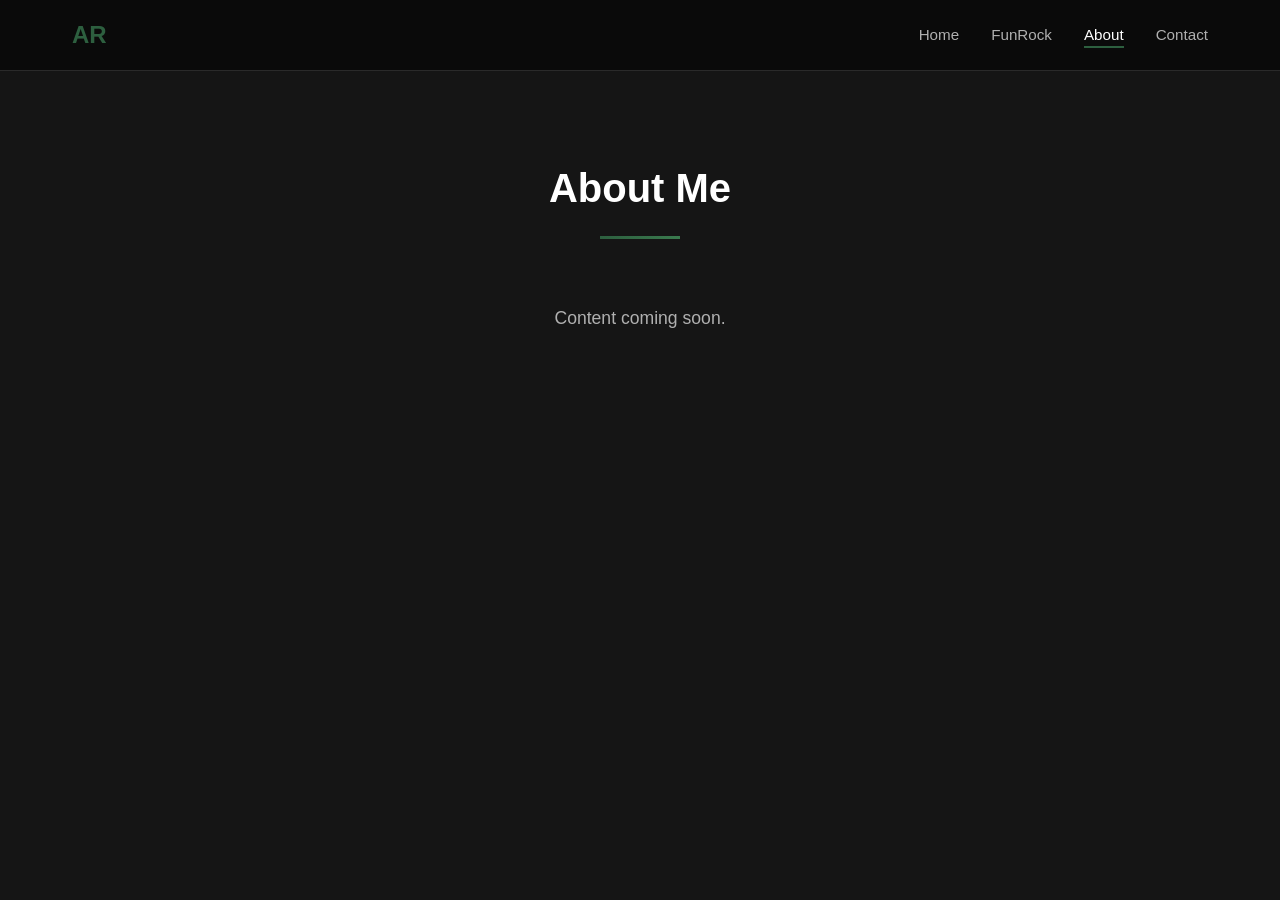
==== about.html @ 2950c159 "Init dev branch - Work on site structure" ====
<!DOCTYPE html>
<html lang="en">
<head>
    <meta charset="UTF-8">
    <meta name="viewport" content="width=device-width, initial-scale=1.0">
    <title>About Me - Alexander Reuter</title>
    <link rel="stylesheet" href="style.css">
</head>
<body>
    <nav class="navbar">
        <div class="nav-container">
            <a href="index.html" class="nav-logo">AR</a>
            <ul class="nav-menu" id="navMenu">
            </ul>
        </div>
    </nav>

    <section class="section-content">
        <div class="container">
            <h2 class="section-title">About Me</h2>
            <div class="section-intro-text">
                <p>Content coming soon.</p>
            </div>
        </div>
    </section>

    <script src="config.js"></script>
    <script src="script.js"></script>
</body>
</html>
---- style.css ----
* {
    margin: 0;
    padding: 0;
    box-sizing: border-box;
}

:root {
    --bg-primary: #0a0a0a;
    --bg-secondary: #151515;
    --bg-card: #1a1a1a;
    --text-primary: #ffffff;
    --text-secondary: #b0b0b0;
    --accent-primary: #2d5f3f;
    --accent-secondary: #3a7a4e;
    --accent-bright: #4a9960;
    --border-color: #2a2a2a;
    
    --spacing-xs: 0.5rem;
    --spacing-sm: 1rem;
    --spacing-md: 2rem;
    --spacing-lg: 4rem;
    --spacing-xl: 6rem;
    
    --transition-fast: 0.2s ease;
    --transition-normal: 0.3s ease;
    --transition-slow: 0.5s ease;
}

html {
    scroll-behavior: smooth;
}

body {
    font-family: 'Segoe UI', Tahoma, Geneva, Verdana, sans-serif;
    background-color: var(--bg-primary);
    color: var(--text-primary);
    line-height: 1.6;
    overflow-x: hidden;
}

.container {
    max-width: 1200px;
    margin: 0 auto;
    padding: 0 var(--spacing-md);
}


.navbar {
    position: fixed;
    top: 0;
    width: 100%;
    background-color: rgba(10, 10, 10, 0.95);
    backdrop-filter: blur(10px);
    z-index: 1000;
    border-bottom: 1px solid var(--border-color);
}

.nav-container {
    max-width: 1200px;
    margin: 0 auto;
    padding: var(--spacing-sm) var(--spacing-md);
    display: flex;
    justify-content: space-between;
    align-items: center;
}

.nav-logo {
    font-size: 1.5rem;
    font-weight: bold;
    color: var(--accent-primary);
    text-decoration: none;
    transition: transform var(--transition-fast);
}

.nav-logo:hover {
    transform: scale(1.1);
}

.nav-menu {
    display: flex;
    list-style: none;
    gap: var(--spacing-md);
}

.nav-link {
    color: var(--text-secondary);
    text-decoration: none;
    font-size: 0.95rem;
    transition: color var(--transition-fast);
    position: relative;
}

.nav-link::after {
    content: '';
    position: absolute;
    bottom: -5px;
    left: 0;
    width: 0;
    height: 2px;
    background-color: var(--accent-primary);
    transition: width var(--transition-normal);
}

.nav-link:hover {
    color: var(--text-primary);
}

.nav-link:hover::after {
    width: 100%;
}

.nav-link.active {
    color: var(--text-primary);
}

.nav-link.active::after {
    width: 100%;
}


.section-intro {
    min-height: 100vh;
    display: flex;
    align-items: center;
    justify-content: center;
    padding: var(--spacing-lg) var(--spacing-md);
    background: linear-gradient(135deg, var(--bg-primary) 0%, var(--bg-secondary) 100%);
    position: relative;
    overflow: hidden;
}

.hero-content {
    text-align: center;
    z-index: 1;
}

.hero-title {
    font-size: 4rem;
    font-weight: 700;
    margin-bottom: var(--spacing-sm);
    color: var(--text-primary);
    animation: fadeInUp 0.8s ease;
}

.hero-subtitle {
    font-size: 1.8rem;
    color: var(--text-secondary);
    margin-bottom: var(--spacing-sm);
    animation: fadeInUp 0.8s ease 0.2s backwards;
}

.hero-description {
    font-size: 1.2rem;
    color: var(--text-secondary);
    margin-bottom: var(--spacing-md);
    animation: fadeInUp 0.8s ease 0.4s backwards;
}

.hero-buttons {
    display: flex;
    gap: var(--spacing-sm);
    justify-content: center;
    animation: fadeInUp 0.8s ease 0.6s backwards;
}


.btn {
    padding: 0.8rem 2rem;
    font-size: 1rem;
    text-decoration: none;
    border-radius: 5px;
    transition: all var(--transition-normal);
    display: inline-block;
    font-weight: 500;
}

.btn-primary {
    background-color: var(--accent-primary);
    color: var(--bg-primary);
}

.btn-primary:hover {
    background-color: var(--accent-secondary);
    transform: translateY(-2px);
    box-shadow: 0 5px 20px rgba(45, 95, 63, 0.3);
}

.btn-secondary {
    background-color: transparent;
    color: var(--text-primary);
    border: 2px solid var(--accent-primary);
}

.btn-secondary:hover {
    background-color: var(--accent-primary);
    color: var(--bg-primary);
    transform: translateY(-2px);
}


section {
    padding: var(--spacing-xl) var(--spacing-md);
}

.section-content {
    min-height: 100vh;
    padding-top: calc(var(--spacing-xl) + 60px);
}

.section-content:nth-child(even) {
    background-color: var(--bg-secondary);
}

.section-content:nth-child(odd) {
    background-color: var(--bg-primary);
}

.section-title {
    font-size: 2.5rem;
    text-align: center;
    margin-bottom: var(--spacing-lg);
    color: var(--text-primary);
    position: relative;
}

.section-title::after {
    content: '';
    display: block;
    width: 80px;
    height: 3px;
    background: linear-gradient(90deg, var(--accent-primary), var(--accent-secondary));
    margin: var(--spacing-sm) auto 0;
}

.section-intro-text {
    max-width: 800px;
    margin: 0 auto var(--spacing-lg);
    text-align: center;
}

.section-intro-text p {
    font-size: 1.1rem;
    color: var(--text-secondary);
    line-height: 1.8;
}


.key-learnings {
    max-width: 800px;
    margin: var(--spacing-lg) auto 0;
    padding: var(--spacing-md);
    background-color: var(--bg-card);
    border-radius: 10px;
    border: 1px solid var(--border-color);
}

.key-learnings h3 {
    font-size: 1.5rem;
    margin-bottom: var(--spacing-sm);
    color: var(--accent-primary);
}

.key-learnings ul {
    list-style: none;
}

.key-learnings li {
    color: var(--text-secondary);
    padding: var(--spacing-xs) 0;
    position: relative;
    padding-left: 1.5rem;
}

.key-learnings li::before {
    content: '▹';
    position: absolute;
    left: 0;
    color: var(--accent-primary);
    font-size: 1.2rem;
}


.project-detail {
    max-width: 900px;
    margin: 0 auto;
}

.project-detail-content {
    background-color: var(--bg-card);
    padding: var(--spacing-lg);
    border-radius: 10px;
    border: 1px solid var(--border-color);
}

.project-detail-content h3 {
    font-size: 1.8rem;
    margin-bottom: var(--spacing-md);
    color: var(--text-primary);
}

.project-detail-content p {
    font-size: 1.1rem;
    color: var(--text-secondary);
    line-height: 1.8;
    margin-bottom: var(--spacing-md);
}


.about-grid {
    display: grid;
    gap: var(--spacing-lg);
    max-width: 1000px;
    margin: 0 auto;
}

.about-text h3,
.skills-section h3,
.cv-section h3 {
    font-size: 1.8rem;
    margin-bottom: var(--spacing-md);
    color: var(--accent-primary);
}

.about-text p {
    font-size: 1.1rem;
    color: var(--text-secondary);
    line-height: 1.8;
    margin-bottom: var(--spacing-sm);
}


.projects-grid {
    display: grid;
    grid-template-columns: repeat(auto-fit, minmax(320px, 1fr));
    gap: var(--spacing-md);
    margin-top: var(--spacing-md);
}

.project-card {
    background-color: var(--bg-card);
    border-radius: 10px;
    overflow: hidden;
    transition: transform var(--transition-normal), box-shadow var(--transition-normal);
    border: 1px solid var(--border-color);
}

.project-card:hover {
    transform: translateY(-5px);
    box-shadow: 0 10px 30px rgba(45, 95, 63, 0.1);
}

.project-image {
    width: 100%;
    height: 200px;
    background: linear-gradient(135deg, #1a1a1a, #2a2a2a);
    display: flex;
    align-items: center;
    justify-content: center;
    position: relative;
    overflow: hidden;
}

.project-placeholder {
    font-size: 1.5rem;
    color: var(--text-secondary);
    font-weight: 600;
}

.project-content {
    padding: var(--spacing-md);
}

.project-content h3 {
    font-size: 1.5rem;
    margin-bottom: var(--spacing-sm);
    color: var(--text-primary);
}

.project-content p {
    color: var(--text-secondary);
    margin-bottom: var(--spacing-sm);
    line-height: 1.6;
}

.project-tags {
    display: flex;
    gap: var(--spacing-xs);
    flex-wrap: wrap;
}

.tag {
    background-color: rgba(45, 95, 63, 0.1);
    color: var(--accent-primary);
    padding: 0.3rem 0.8rem;
    border-radius: 15px;
    font-size: 0.85rem;
    border: 1px solid rgba(45, 95, 63, 0.2);
}


.skills-grid {
    display: grid;
    grid-template-columns: repeat(auto-fit, minmax(280px, 1fr));
    gap: var(--spacing-md);
    margin-top: var(--spacing-md);
}

.skill-category {
    background-color: var(--bg-card);
    padding: var(--spacing-md);
    border-radius: 10px;
    border: 1px solid var(--border-color);
    transition: transform var(--transition-normal);
}

.skill-category:hover {
    transform: translateY(-5px);
}

.skill-category h4 {
    font-size: 1.2rem;
    margin-bottom: var(--spacing-sm);
    color: var(--accent-primary);
}

.skill-category ul {
    list-style: none;
}

.skill-category li {
    color: var(--text-secondary);
    padding: var(--spacing-xs) 0;
    position: relative;
    padding-left: 1.5rem;
}

.skill-category li::before {
    content: '▹';
    position: absolute;
    left: 0;
    color: var(--accent-primary);
    font-size: 1.2rem;
}


.cv-item {
    margin-bottom: var(--spacing-lg);
}

.cv-item h4 {
    font-size: 1.3rem;
    color: var(--text-primary);
    margin-bottom: var(--spacing-xs);
}

.cv-date {
    color: var(--accent-primary);
    font-size: 0.95rem;
    margin-bottom: var(--spacing-sm);
}

.cv-item p {
    color: var(--text-secondary);
    line-height: 1.6;
}


.footer {
    background-color: var(--bg-secondary);
    padding: var(--spacing-xl) var(--spacing-md);
    text-align: center;
    border-top: 1px solid var(--border-color);
}

.footer-content h2 {
    font-size: 2.5rem;
    margin-bottom: var(--spacing-md);
    color: var(--text-primary);
}

.footer-content > p {
    font-size: 1.1rem;
    color: var(--text-secondary);
    margin-bottom: var(--spacing-md);
    max-width: 600px;
    margin-left: auto;
    margin-right: auto;
}

.footer-copyright {
    margin-top: var(--spacing-lg);
    color: var(--text-secondary);
    font-size: 0.9rem;
}

.contact-links {
    display: flex;
    gap: var(--spacing-md);
    justify-content: center;
    flex-wrap: wrap;
    margin: var(--spacing-lg) 0;
}

.contact-link {
    padding: 0.8rem 2rem;
    background-color: var(--bg-card);
    color: var(--text-primary);
    text-decoration: none;
    border-radius: 5px;
    border: 1px solid var(--border-color);
    transition: all var(--transition-normal);
}

.contact-link:hover {
    background-color: var(--accent-primary);
    color: var(--bg-primary);
    border-color: var(--accent-primary);
    transform: translateY(-2px);
}


@keyframes fadeInUp {
    from {
        opacity: 0;
        transform: translateY(30px);
    }
    to {
        opacity: 1;
        transform: translateY(0);
    }
}
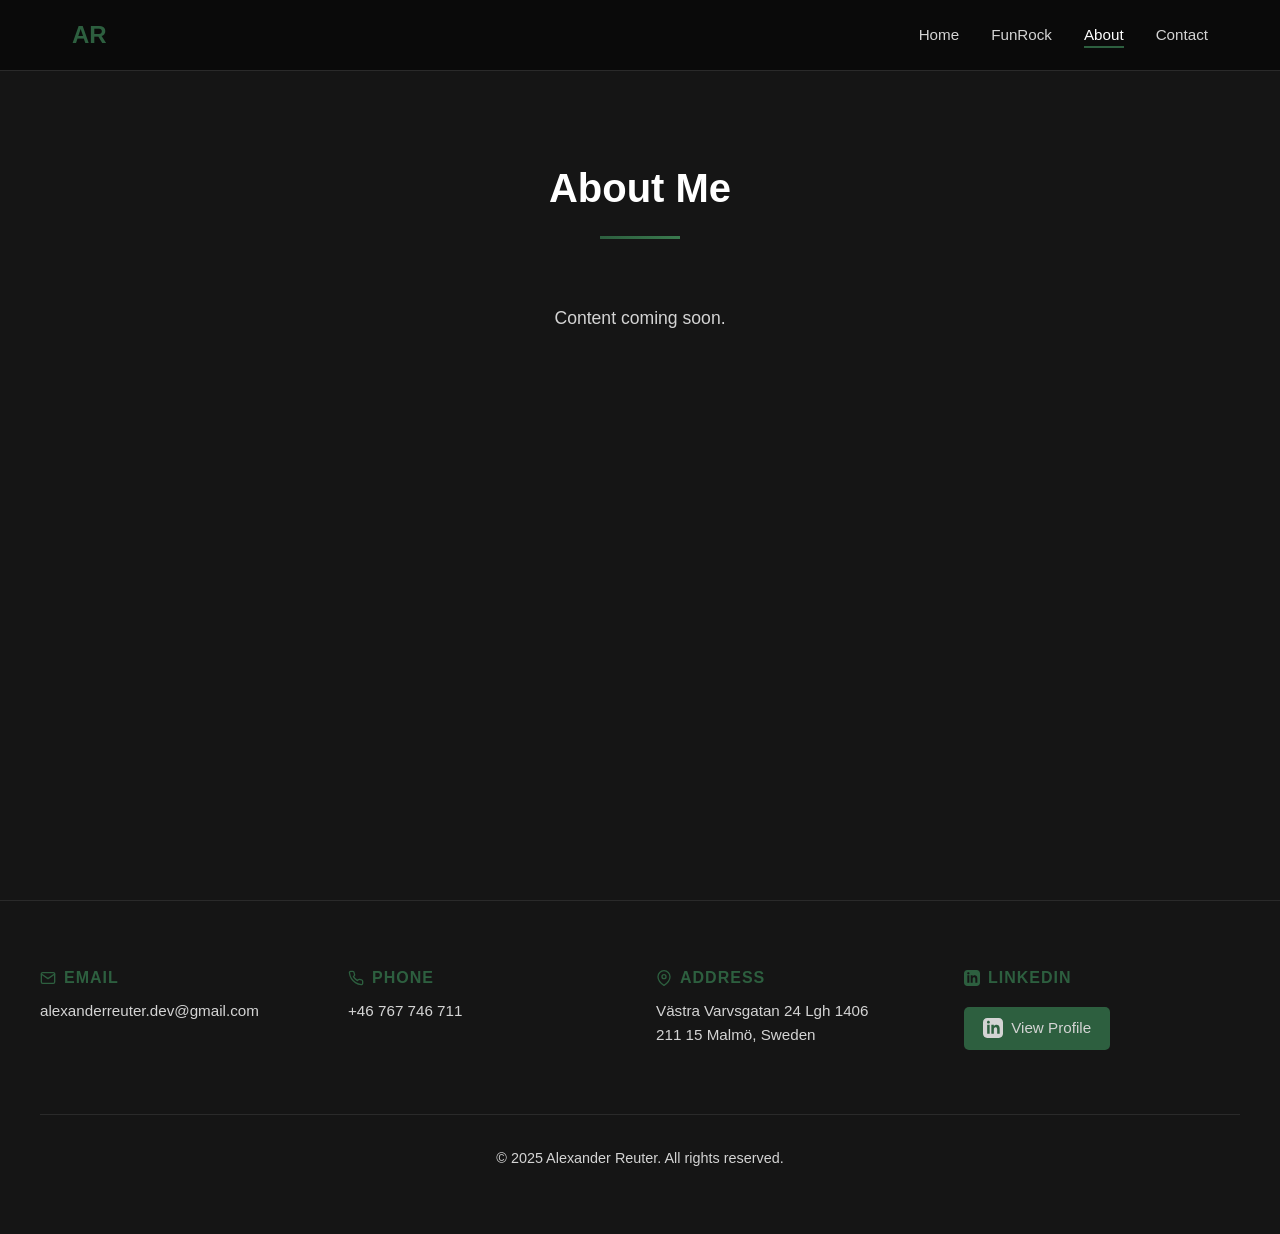
==== commit d9ab1d01: "Contact footer" ====
--- a/about.html
+++ b/about.html
@@ -24,6 +24,57 @@
         </div>
     </section>
 
+        <footer id="contact" class="footer">
+        <div class="footer-content">
+            <div class="footer-info">
+                <div class="footer-item">
+                    <h4>
+                        <svg xmlns="http://www.w3.org/2000/svg" width="16" height="16" viewBox="0 0 24 24" fill="none" stroke="currentColor" stroke-width="2" stroke-linecap="round" stroke-linejoin="round">
+                            <path d="M4 4h16c1.1 0 2 .9 2 2v12c0 1.1-.9 2-2 2H4c-1.1 0-2-.9-2-2V6c0-1.1.9-2 2-2z"></path>
+                            <polyline points="22,6 12,13 2,6"></polyline>
+                        </svg>
+                        Email
+                    </h4>
+                    <p><a href="mailto:alexanderreuter.dev@gmail.com">alexanderreuter.dev@gmail.com</a></p>
+                </div>
+                <div class="footer-item">
+                    <h4>
+                        <svg xmlns="http://www.w3.org/2000/svg" width="16" height="16" viewBox="0 0 24 24" fill="none" stroke="currentColor" stroke-width="2" stroke-linecap="round" stroke-linejoin="round">
+                            <path d="M22 16.92v3a2 2 0 0 1-2.18 2 19.79 19.79 0 0 1-8.63-3.07 19.5 19.5 0 0 1-6-6 19.79 19.79 0 0 1-3.07-8.67A2 2 0 0 1 4.11 2h3a2 2 0 0 1 2 1.72 12.84 12.84 0 0 0 .7 2.81 2 2 0 0 1-.45 2.11L8.09 9.91a16 16 0 0 0 6 6l1.27-1.27a2 2 0 0 1 2.11-.45 12.84 12.84 0 0 0 2.81.7A2 2 0 0 1 22 16.92z"></path>
+                        </svg>
+                        Phone
+                    </h4>
+                    <p><a href="tel:+46767746711">+46 767 746 711</a></p>
+                </div>
+                <div class="footer-item">
+                    <h4>
+                        <svg xmlns="http://www.w3.org/2000/svg" width="16" height="16" viewBox="0 0 24 24" fill="none" stroke="currentColor" stroke-width="2" stroke-linecap="round" stroke-linejoin="round">
+                            <path d="M21 10c0 7-9 13-9 13s-9-6-9-13a9 9 0 0 1 18 0z"></path>
+                            <circle cx="12" cy="10" r="3"></circle>
+                        </svg>
+                        Address
+                    </h4>
+                    <p>Västra Varvsgatan 24 Lgh 1406<br>211 15 Malmö, Sweden</p>
+                </div>
+                <div class="footer-item">
+                    <h4>
+                        <svg xmlns="http://www.w3.org/2000/svg" width="16" height="16" viewBox="0 0 24 24" fill="currentColor">
+                            <path d="M19 0h-14c-2.761 0-5 2.239-5 5v14c0 2.761 2.239 5 5 5h14c2.762 0 5-2.239 5-5v-14c0-2.761-2.238-5-5-5zm-11 19h-3v-11h3v11zm-1.5-12.268c-.966 0-1.75-.79-1.75-1.764s.784-1.764 1.75-1.764 1.75.79 1.75 1.764-.783 1.764-1.75 1.764zm13.5 12.268h-3v-5.604c0-3.368-4-3.113-4 0v5.604h-3v-11h3v1.765c1.396-2.586 7-2.777 7 2.476v6.759z"/>
+                        </svg>
+                        LinkedIn
+                    </h4>
+                    <a href="https://www.linkedin.com/in/alexander-reuter-89b212209/" target="_blank" class="linkedin-btn">
+                        <svg xmlns="http://www.w3.org/2000/svg" width="20" height="20" viewBox="0 0 24 24" fill="currentColor">
+                            <path d="M19 0h-14c-2.761 0-5 2.239-5 5v14c0 2.761 2.239 5 5 5h14c2.762 0 5-2.239 5-5v-14c0-2.761-2.238-5-5-5zm-11 19h-3v-11h3v11zm-1.5-12.268c-.966 0-1.75-.79-1.75-1.764s.784-1.764 1.75-1.764 1.75.79 1.75 1.764-.783 1.764-1.75 1.764zm13.5 12.268h-3v-5.604c0-3.368-4-3.113-4 0v5.604h-3v-11h3v1.765c1.396-2.586 7-2.777 7 2.476v6.759z"/>
+                        </svg>
+                        View Profile
+                    </a>
+                </div>
+            </div>
+            <p class="footer-copyright">&copy; 2025 Alexander Reuter. All rights reserved.</p>
+        </div>
+    </footer>
+
     <script src="config.js"></script>
     <script src="script.js"></script>
 </body>
--- a/style.css
+++ b/style.css
@@ -10,7 +10,7 @@
     --bg-secondary: #151515;
     --bg-card: #1a1a1a;
     --text-primary: #ffffff;
-    --text-secondary: #b0b0b0;
+    --text-secondary: #d4d4d4;
     --accent-primary: #2d5f3f;
     --accent-secondary: #3a7a4e;
     --accent-bright: #4a9960;
@@ -468,55 +468,83 @@
 
 .footer {
     background-color: var(--bg-secondary);
-    padding: var(--spacing-xl) var(--spacing-md);
-    text-align: center;
+    padding: var(--spacing-lg) var(--spacing-md);
     border-top: 1px solid var(--border-color);
 }
 
-.footer-content h2 {
-    font-size: 2.5rem;
+.footer-content {
+    max-width: 1200px;
+    margin: 0 auto;
+}
+
+.footer-info {
+    display: grid;
+    grid-template-columns: repeat(auto-fit, minmax(200px, 1fr));
+    gap: var(--spacing-md);
     margin-bottom: var(--spacing-md);
-    color: var(--text-primary);
-}
-
-.footer-content > p {
-    font-size: 1.1rem;
-    color: var(--text-secondary);
-    margin-bottom: var(--spacing-md);
-    max-width: 600px;
-    margin-left: auto;
-    margin-right: auto;
+}
+
+.footer-item h4 {
+    font-size: 1rem;
+    color: var(--accent-primary);
+    margin-bottom: var(--spacing-xs);
+    text-transform: uppercase;
+    letter-spacing: 1px;
+    display: flex;
+    align-items: center;
+    gap: 0.5rem;
+}
+
+.footer-item h4 svg {
+    flex-shrink: 0;
+}
+
+.footer-item p {
+    color: var(--text-secondary);
+    font-size: 0.95rem;
+}
+
+.footer-item a {
+    color: var(--text-secondary);
+    text-decoration: none;
+    transition: color var(--transition-fast);
+}
+
+.footer-item a:hover {
+    color: var(--text-primary);
+}
+
+.linkedin-btn {
+    display: inline-flex;
+    align-items: center;
+    gap: 0.5rem;
+    padding: 0.6rem 1.2rem;
+    background-color: var(--accent-primary);
+    color: var(--text-primary);
+    text-decoration: none;
+    border-radius: 5px;
+    font-size: 0.95rem;
+    transition: all var(--transition-normal);
+    margin-top: 0.5rem;
+}
+
+.linkedin-btn:hover {
+    background-color: var(--accent-secondary);
+    transform: translateY(-2px);
+    box-shadow: 0 4px 12px rgba(45, 95, 63, 0.3);
+}
+
+.linkedin-btn svg {
+    flex-shrink: 0;
 }
 
 .footer-copyright {
     margin-top: var(--spacing-lg);
+    padding-top: var(--spacing-md);
+    border-top: 1px solid var(--border-color);
     color: var(--text-secondary);
     font-size: 0.9rem;
-}
-
-.contact-links {
-    display: flex;
-    gap: var(--spacing-md);
-    justify-content: center;
-    flex-wrap: wrap;
-    margin: var(--spacing-lg) 0;
-}
-
-.contact-link {
-    padding: 0.8rem 2rem;
-    background-color: var(--bg-card);
-    color: var(--text-primary);
-    text-decoration: none;
-    border-radius: 5px;
-    border: 1px solid var(--border-color);
-    transition: all var(--transition-normal);
-}
-
-.contact-link:hover {
-    background-color: var(--accent-primary);
-    color: var(--bg-primary);
-    border-color: var(--accent-primary);
-    transform: translateY(-2px);
+    text-align: center;
 }
 
 
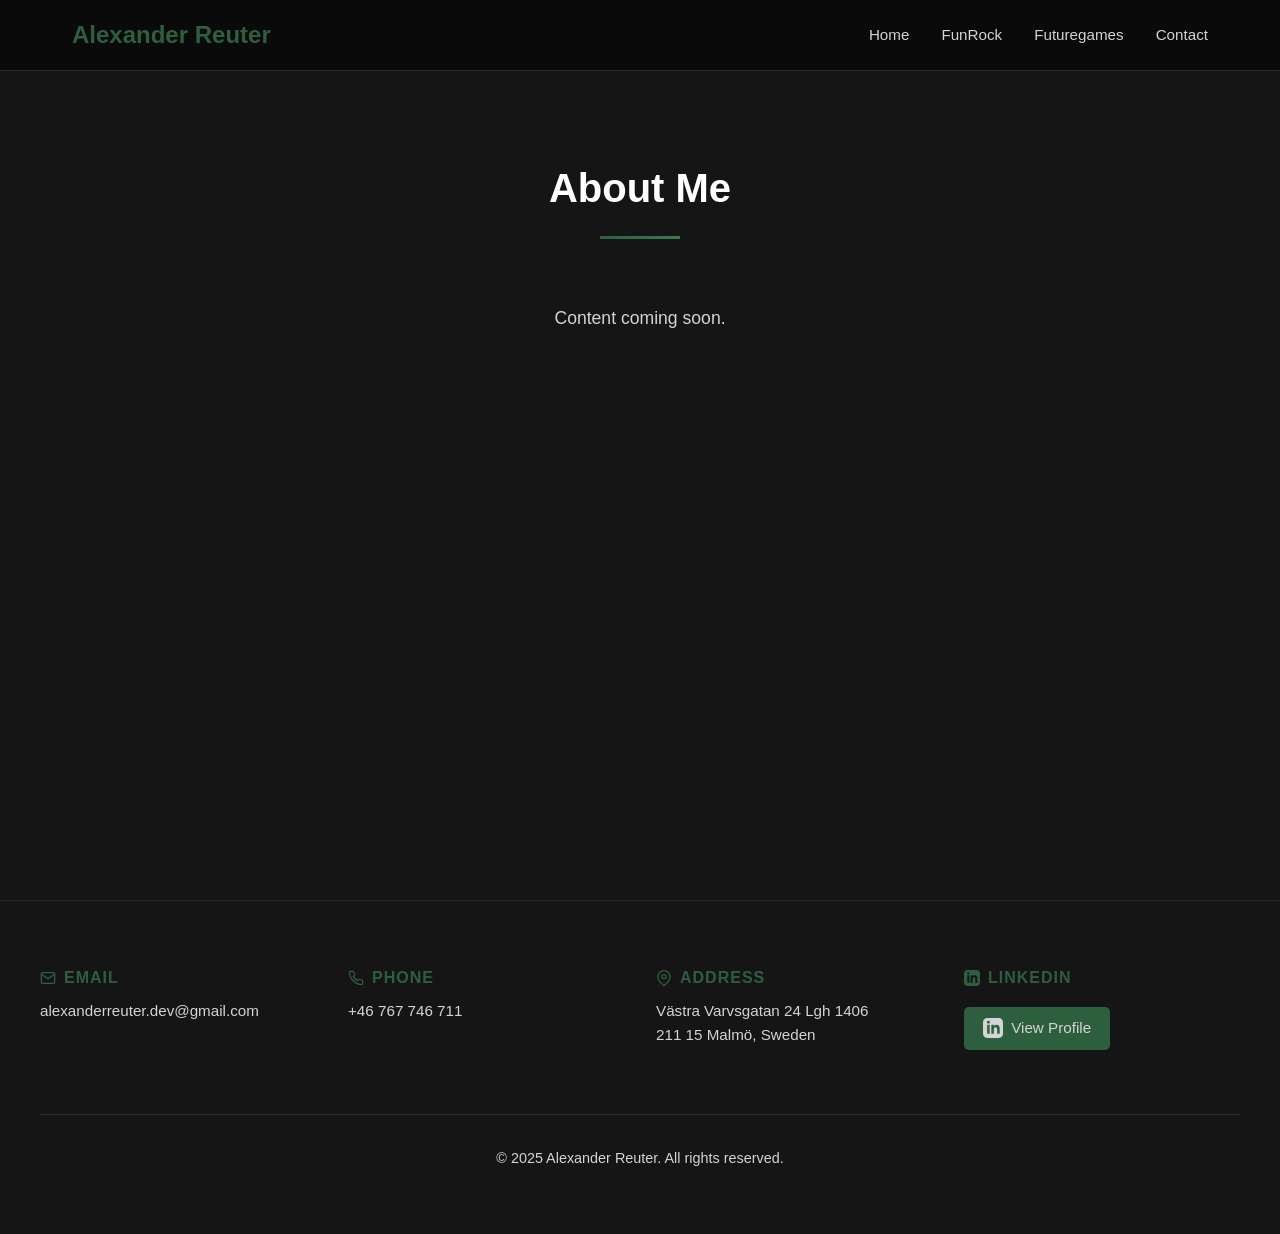
==== commit 1cad40ab: "Layout adjustments + work on intro page" ====
--- a/about.html
+++ b/about.html
@@ -9,7 +9,7 @@
 <body>
     <nav class="navbar">
         <div class="nav-container">
-            <a href="index.html" class="nav-logo">AR</a>
+            <a href="index.html" class="nav-logo">Alexander Reuter</a>
             <ul class="nav-menu" id="navMenu">
             </ul>
         </div>
--- a/style.css
+++ b/style.css
@@ -1,4 +1,3 @@
-
 * {
     margin: 0;
     padding: 0;
@@ -15,13 +14,13 @@
     --accent-secondary: #3a7a4e;
     --accent-bright: #4a9960;
     --border-color: #2a2a2a;
-    
+
     --spacing-xs: 0.5rem;
     --spacing-sm: 1rem;
     --spacing-md: 2rem;
     --spacing-lg: 4rem;
     --spacing-xl: 6rem;
-    
+
     --transition-fast: 0.2s ease;
     --transition-normal: 0.3s ease;
     --transition-slow: 0.5s ease;
@@ -120,50 +119,205 @@
 
 
 .section-intro {
-    min-height: 100vh;
+    display: flex;
+    align-items: flex-start;
+    justify-content: center;
+    padding: calc(var(--spacing-lg) + 80px) var(--spacing-md) var(--spacing-md);
+    background: linear-gradient(135deg, var(--bg-primary) 0%, var(--bg-secondary) 100%);
+}
+
+.intro-container {
+    max-width: 1200px;
+    margin: 0 auto;
+    display: grid;
+    grid-template-columns: 1fr 300px;
+    gap: var(--spacing-lg);
+    align-items: start;
+}
+
+.intro-text {
+    animation: fadeInUp 0.8s ease;
+}
+
+.intro-name {
+    font-size: 3.5rem;
+    font-weight: 700;
+    margin-bottom: var(--spacing-sm);
+    color: var(--text-primary);
+}
+
+.intro-title {
+    font-size: 1.5rem;
+    color: var(--accent-primary);
+    margin-bottom: var(--spacing-md);
+    font-weight: 600;
+}
+
+.intro-description {
+    font-size: 1.1rem;
+    color: var(--text-secondary);
+    line-height: 1.8;
+    margin-bottom: var(--spacing-sm);
+}
+
+.intro-links {
+    display: flex;
+    gap: var(--spacing-sm);
+    margin-top: var(--spacing-md);
+    flex-wrap: wrap;
+}
+
+.intro-btn {
+    display: inline-block;
+    padding: 0.6rem 1.2rem;
+    color: var(--accent-primary);
+    text-decoration: none;
+    font-size: 1rem;
+    font-weight: 600;
+    border: 2px solid var(--accent-primary);
+    border-radius: 6px;
+    transition: all var(--transition-normal);
+}
+
+.intro-btn:hover {
+    background-color: var(--accent-primary);
+    color: var(--bg-primary);
+}
+
+.intro-photo {
+    animation: fadeInUp 0.8s ease 0.2s backwards;
+}
+
+.photo-placeholder {
+    width: 100%;
+    max-width: 300px;
+    aspect-ratio: 3/4;
+    background: linear-gradient(135deg, var(--bg-card), var(--bg-secondary));
+    border-radius: 10px;
+    border: 2px solid var(--border-color);
     display: flex;
     align-items: center;
     justify-content: center;
-    padding: var(--spacing-lg) var(--spacing-md);
-    background: linear-gradient(135deg, var(--bg-primary) 0%, var(--bg-secondary) 100%);
+    overflow: hidden;
+}
+
+.photo-placeholder p {
+    color: var(--text-secondary);
+    font-size: 1.2rem;
+}
+
+.photo-placeholder img {
+    width: 100%;
+    height: 100%;
+    object-fit: cover;
+}
+
+
+.projects-showcase {
+    padding: var(--spacing-md) var(--spacing-md) var(--spacing-xl);
+    background-color: var(--bg-primary);
+}
+
+.projects-layout {
+    display: grid;
+    grid-template-columns: 1fr 1fr;
+    gap: var(--spacing-lg);
+    margin-top: var(--spacing-lg);
+}
+
+.project-column {
+    display: flex;
+    flex-direction: column;
+    gap: var(--spacing-lg);
+}
+
+.project-showcase-card {
+    display: block;
+    background-color: var(--bg-card);
+    border-radius: 10px;
+    overflow: hidden;
+    border: 1px solid var(--border-color);
+    transition: transform var(--transition-normal), box-shadow var(--transition-normal);
+    text-decoration: none;
+    color: inherit;
+}
+
+.project-showcase-card:hover {
+    transform: translateY(-5px);
+    box-shadow: 0 10px 30px rgba(45, 95, 63, 0.2);
+}
+
+.project-showcase-image {
+    width: 100%;
+    aspect-ratio: 16/9;
+    background: linear-gradient(135deg, #1a1a1a, #2a2a2a);
+    display: flex;
+    align-items: center;
+    justify-content: center;
+    overflow: hidden;
+}
+
+.project-showcase-image img {
+    width: 100%;
+    height: 100%;
+    object-fit: cover;
+}
+
+.project-showcase-placeholder {
+    font-size: 1.5rem;
+    color: var(--text-secondary);
+    font-weight: 600;
+}
+
+.project-showcase-content {
+    padding: var(--spacing-md);
     position: relative;
-    overflow: hidden;
-}
-
-.hero-content {
-    text-align: center;
-    z-index: 1;
-}
-
-.hero-title {
-    font-size: 4rem;
-    font-weight: 700;
-    margin-bottom: var(--spacing-sm);
-    color: var(--text-primary);
-    animation: fadeInUp 0.8s ease;
-}
-
-.hero-subtitle {
-    font-size: 1.8rem;
-    color: var(--text-secondary);
-    margin-bottom: var(--spacing-sm);
-    animation: fadeInUp 0.8s ease 0.2s backwards;
-}
-
-.hero-description {
-    font-size: 1.2rem;
-    color: var(--text-secondary);
-    margin-bottom: var(--spacing-md);
-    animation: fadeInUp 0.8s ease 0.4s backwards;
-}
-
-.hero-buttons {
-    display: flex;
-    gap: var(--spacing-sm);
-    justify-content: center;
-    animation: fadeInUp 0.8s ease 0.6s backwards;
-}
-
+}
+
+.project-showcase-content h3 {
+    font-size: 1.5rem;
+    margin-bottom: var(--spacing-sm);
+    color: var(--text-primary);
+}
+
+.project-showcase-content p {
+    color: var(--text-secondary);
+    line-height: 1.6;
+}
+
+.project-tags {
+    position: absolute;
+    top: var(--spacing-md);
+    right: var(--spacing-md);
+    display: flex;
+    gap: 0.5rem;
+}
+
+.project-tags img {
+    height: 36px;
+    width: auto;
+    opacity: 0.8;
+    transition: opacity var(--transition-normal);
+}
+
+.project-tags img:hover {
+    opacity: 1;
+}
+
+@media (max-width: 768px) {
+    .intro-container {
+        grid-template-columns: 1fr;
+        gap: var(--spacing-md);
+    }
+
+    .intro-name {
+        font-size: 2.5rem;
+    }
+
+    .projects-layout {
+        grid-template-columns: 1fr;
+    }
+}
 
 .btn {
     padding: 0.8rem 2rem;
@@ -287,10 +441,7 @@
 }
 
 .project-detail-content {
-    background-color: var(--bg-card);
-    padding: var(--spacing-lg);
-    border-radius: 10px;
-    border: 1px solid var(--border-color);
+    /* No styling - just a container */
 }
 
 .project-detail-content h3 {
@@ -559,3 +710,676 @@
     }
 }
 
+.futuregames-grid {
+    display: grid;
+    grid-template-columns: repeat(2, 1fr);
+    gap: var(--spacing-lg);
+    margin-top: var(--spacing-lg);
+    max-width: 900px;
+    margin-left: auto;
+    margin-right: auto;
+}
+
+.futuregames-project-card {
+    background-color: var(--bg-card);
+    border-radius: 10px;
+    overflow: hidden;
+    border: 1px solid var(--border-color);
+    transition: transform var(--transition-normal), box-shadow var(--transition-normal);
+}
+
+.futuregames-project-card:hover {
+    transform: translateY(-5px);
+    box-shadow: 0 10px 30px rgba(45, 95, 63, 0.2);
+}
+
+.futuregames-project-card.disabled {
+    display: none;
+}
+
+.futuregames-project-image {
+    position: relative;
+    width: 100%;
+    aspect-ratio: 3/4;
+    background: linear-gradient(135deg, #1a1a1a, #2a2a2a);
+    display: flex;
+    align-items: center;
+    justify-content: center;
+    overflow: hidden;
+}
+
+.futuregames-project-image img {
+    width: 100%;
+    height: 100%;
+    object-fit: cover;
+}
+
+.project-badge {
+    position: absolute;
+    top: 10px;
+    right: 10px;
+    background-color: var(--accent-primary);
+    color: var(--bg-primary);
+    padding: 0.25rem 0.5rem;
+    font-size: 0.8rem;
+    font-weight: 600;
+    border-radius: 4px;
+    z-index: 1;
+}
+
+.futuregames-project-content {
+    padding: var(--spacing-md);
+}
+
+.futuregames-project-content h3 {
+    font-size: 1.5rem;
+    margin-bottom: var(--spacing-sm);
+    color: var(--text-primary);
+}
+
+.futuregames-project-content .tech-tags {
+    margin-top: var(--spacing-sm);
+    margin-bottom: var(--spacing-sm);
+}
+
+.project-details {
+    margin-top: var(--spacing-sm);
+    border-top: 1px solid var(--border-color);
+    padding-top: var(--spacing-sm);
+}
+
+.project-detail-row {
+    display: flex;
+    justify-content: space-between;
+    padding: 0.25rem 0;
+    font-size: 0.9rem;
+}
+
+.detail-label {
+    color: var(--text-secondary);
+}
+
+.detail-value {
+    color: var(--text-primary);
+    font-weight: 500;
+}
+
+.project-features {
+    list-style: none;
+    margin-bottom: var(--spacing-md);
+}
+
+.project-features li {
+    color: var(--text-secondary);
+    padding: 0.3rem 0;
+    position: relative;
+    padding-left: 1.5rem;
+}
+
+.project-features li::before {
+    content: '▹';
+    position: absolute;
+    left: 0;
+    color: var(--accent-primary);
+    font-size: 1.2rem;
+}
+
+.project-learn-more {
+    display: inline-block;
+    color: var(--accent-primary);
+    text-decoration: none;
+    font-weight: 600;
+    transition: all var(--transition-normal);
+}
+
+.project-learn-more:hover {
+    color: var(--accent-secondary);
+    transform: translateX(5px);
+}
+
+@media (max-width: 768px) {
+    .futuregames-grid {
+        grid-template-columns: 1fr;
+    }
+}
+
+.back-link {
+    display: inline-block;
+    color: var(--accent-primary);
+    text-decoration: none;
+    margin-bottom: var(--spacing-md);
+    font-size: 1rem;
+    transition: all var(--transition-normal);
+}
+
+.back-link:hover {
+    color: var(--accent-secondary);
+    transform: translateX(-5px);
+}
+
+.project-detail-page {
+    max-width: 1300px;
+    margin: 0 auto;
+}
+
+.project-detail-title {
+    font-size: 3rem;
+    color: var(--text-primary);
+    margin-bottom: var(--spacing-lg);
+    text-align: center;
+    position: relative;
+    display: inline-block;
+    width: 100%;
+    padding-bottom: 5px;
+}
+
+.project-detail-title::after {
+    content: '';
+    position: absolute;
+    bottom: 0;
+    left: 50%;
+    transform: translateX(-50%);
+    width: 300px;
+    height: 2px;
+    background-color: var(--accent-primary);
+}
+
+.project-about-section {
+    display: grid;
+    grid-template-columns: 1fr 1fr;
+    gap: var(--spacing-md);
+    margin-bottom: var(--spacing-md);
+    background-color: var(--bg-card);
+    border: 1px solid var(--border-color);
+    border-radius: 10px;
+    padding: var(--spacing-lg);
+}
+
+.project-media-column {
+    display: flex;
+    flex-direction: column;
+    gap: var(--spacing-md);
+}
+
+.project-title-image {
+    width: 100%;
+    aspect-ratio: 5/4;
+    background-color: var(--bg-secondary);
+    border-radius: 10px;
+    overflow: hidden;
+}
+
+.project-title-image img {
+    width: 100%;
+    height: 100%;
+    object-fit: cover;
+}
+
+.project-video {
+    width: 100%;
+    aspect-ratio: 16/9;
+    background-color: var(--bg-secondary);
+    border-radius: 10px;
+    overflow: hidden;
+}
+
+.project-video iframe {
+    width: 100%;
+    height: 100%;
+    border: none;
+}
+
+.project-info-column h2 {
+    font-size: 1.8rem;
+    color: var(--text-primary);
+    margin-bottom: var(--spacing-sm);
+    position: relative;
+    display: inline-block;
+    padding-bottom: 5px;
+}
+
+.project-info-column h2::after {
+    content: '';
+    position: absolute;
+    bottom: 0;
+    left: 0;
+    width: 100%;
+    height: 2px;
+    background-color: var(--accent-primary);
+}
+
+.project-info-column h3 {
+    font-size: 1.3rem;
+    color: var(--accent-primary);
+    margin-top: var(--spacing-md);
+    margin-bottom: var(--spacing-sm);
+}
+
+.project-info-column p {
+    color: var(--text-secondary);
+    line-height: 1.8;
+    margin-bottom: var(--spacing-md);
+}
+
+.project-details-list {
+    list-style: none;
+    padding: 0;
+}
+
+.project-details-list li {
+    color: var(--text-secondary);
+    padding: 0.5rem 0;
+    border-bottom: 1px solid var(--border-color);
+}
+
+.project-details-list li:last-child {
+    border-bottom: none;
+}
+
+.project-details-list strong {
+    color: var(--accent-primary);
+    margin-right: 0.5rem;
+}
+
+@media (max-width: 768px) {
+    .project-about-section {
+        grid-template-columns: 1fr;
+    }
+
+    .project-detail-title {
+        font-size: 2rem;
+    }
+}
+
+
+.project-detail-content h2 {
+    font-size: 1.8rem;
+    color: var(--text-primary);
+    margin-top: var(--spacing-lg);
+    margin-bottom: var(--spacing-md);
+}
+
+.project-detail-content p {
+    color: var(--text-secondary);
+    line-height: 1.8;
+    margin-bottom: var(--spacing-md);
+}
+
+.project-features-detailed {
+    list-style: none;
+    margin-bottom: var(--spacing-md);
+}
+
+.project-features-detailed li {
+    color: var(--text-secondary);
+    padding: 0.5rem 0;
+    position: relative;
+    padding-left: 1.5rem;
+    line-height: 1.6;
+}
+
+.project-features-detailed li::before {
+    content: '▹';
+    position: absolute;
+    left: 0;
+    color: var(--accent-primary);
+    font-size: 1.2rem;
+}
+
+.tech-tags {
+    display: flex;
+    gap: var(--spacing-xs);
+    flex-wrap: wrap;
+    margin-top: var(--spacing-md);
+}
+
+
+.contributions-nav-list {
+    list-style: none;
+    padding: 0;
+    margin-bottom: var(--spacing-md);
+}
+
+.contributions-nav-list li {
+    padding: 0.5rem 0;
+}
+
+.contributions-nav-list a {
+    color: var(--text-secondary);
+    text-decoration: none;
+    transition: all var(--transition-normal);
+    display: inline-block;
+    position: relative;
+    padding-left: 1.5rem;
+}
+
+.contributions-nav-list a::before {
+    content: '▹';
+    position: absolute;
+    left: 0;
+    color: var(--accent-primary);
+    font-size: 1.2rem;
+}
+
+.contributions-nav-list a:hover {
+    color: var(--accent-primary);
+    transform: translateX(5px);
+}
+
+.contribution-section {
+    margin-bottom: var(--spacing-md);
+    padding: var(--spacing-lg);
+    scroll-margin-top: 80px;
+    background-color: var(--bg-card);
+    border: 1px solid var(--border-color);
+    border-radius: 10px;
+}
+
+.contribution-section h2 {
+    font-size: 1.8rem;
+    color: var(--text-primary);
+    margin-bottom: var(--spacing-sm);
+    margin-top: 0;
+    position: relative;
+    display: inline-block;
+    padding-bottom: 5px;
+}
+
+.contribution-section h2::after {
+    content: '';
+    position: absolute;
+    bottom: 0;
+    left: 0;
+    width: 100%;
+    height: 2px;
+    background-color: var(--accent-primary);
+}
+
+.contribution-section h3 {
+    font-size: 1.2rem;
+    color: var(--text-secondary);
+    margin-bottom: var(--spacing-xs);
+    margin-top: var(--spacing-md);
+}
+
+.team-grid {
+    display: grid;
+    grid-template-columns: 1fr 1fr;
+    gap: var(--spacing-xs);
+    margin-top: var(--spacing-md);
+}
+
+.team-column h3 {
+    margin-top: 0;
+}
+
+@media (max-width: 768px) {
+    .team-grid {
+        grid-template-columns: 1fr;
+    }
+}
+
+.team-grid-three {
+    display: grid;
+    grid-template-columns: 1fr 1fr 1fr;
+    gap: var(--spacing-xs);
+    margin-top: var(--spacing-md);
+}
+
+@media (max-width: 768px) {
+    .team-grid-three {
+        grid-template-columns: 1fr;
+    }
+}
+
+.contribution-section p {
+    color: var(--text-secondary);
+    line-height: 1.8;
+    margin-bottom: var(--spacing-md);
+}
+
+.itch-button {
+    display: inline-block;
+    margin-top: var(--spacing-md);
+    padding: 0.8rem 1.5rem;
+    background-color: var(--accent-primary);
+    color: var(--text-primary);
+    text-decoration: none;
+    border-radius: 5px;
+    font-weight: 600;
+    transition: all var(--transition-normal);
+}
+
+.itch-button:hover {
+    background-color: var(--accent-secondary);
+    transform: translateY(-2px);
+    box-shadow: 0 4px 12px rgba(45, 95, 63, 0.3);
+}
+
+.contribution-with-image {
+    display: grid;
+    grid-template-columns: 1fr 1fr;
+    gap: var(--spacing-md);
+    align-items: start;
+}
+
+.contribution-with-image.align-bottom {
+    align-items: end;
+}
+
+.contribution-with-image.align-bottom .contribution-media-column {
+    margin-top: auto;
+    align-self: flex-end;
+    margin-bottom: 2rem;
+    gap: 0.25rem;
+}
+
+.contribution-text {
+    /* Text content on the left */
+}
+
+.contribution-image {
+    width: 100%;
+    height: 600px;
+    border-radius: 10px;
+    overflow: hidden;
+}
+
+.contribution-image img {
+    width: 100%;
+    height: 100%;
+    object-fit: cover;
+    object-position: center;
+    display: block;
+}
+
+.contribution-features {
+    list-style: none;
+    padding: 0;
+    margin-top: var(--spacing-xs);
+    margin-bottom: var(--spacing-sm);
+}
+
+.contribution-features li {
+    color: var(--text-secondary);
+    padding: 0.5rem 0;
+    position: relative;
+    padding-left: 1.5rem;
+    line-height: 1.6;
+}
+
+.contribution-features li::before {
+    content: '▹';
+    position: absolute;
+    left: 0;
+    color: var(--accent-primary);
+    font-size: 1.2rem;
+}
+
+@media (max-width: 768px) {
+    .contribution-with-image {
+        grid-template-columns: 1fr;
+    }
+}
+
+.contribution-image.enemy-structure {
+    height: 380px !important;
+    aspect-ratio: 4/3;
+}
+
+.contribution-image.enemy-structure img {
+    object-fit: cover;
+    object-position: 45% center;
+}
+
+.contribution-image.AI-Director {
+    height: 420px !important;
+    aspect-ratio: 4/3;
+}
+
+.contribution-image.AI-Director img {
+    object-fit: cover;
+    object-position: center;
+    transform: scale(1.1);
+}
+
+.contribution-image.ai-structure {
+    height: 360px !important;
+    aspect-ratio: 2/1;
+    max-width: 640px;
+}
+
+.contribution-image.ai-structure img {
+    object-fit: cover;
+    object-position: center;
+    transform: scale(1.0);
+}
+
+.contribution-image.ranged-bt {
+    width: 100%;
+    height: auto !important;
+    max-height: none;
+}
+
+.contribution-image.ranged-bt img {
+    object-fit: contain;
+    object-position: center;
+    transform: scale(1.04) translateX(1.5%);
+    width: 100%;
+    height: auto;
+    display: block;
+}
+
+.contribution-image.health-system img {
+    object-fit: cover;
+    object-position: 20% center;
+}
+
+.contribution-image.door-image {
+    height: 300px !important;
+    max-width: 500px;
+}
+
+.contribution-image.door-image img {
+    object-fit: contain;
+    object-position: center;
+}
+
+.contribution-image.interaction-image-top {
+    height: 300px !important;
+    max-width: 600px;
+}
+
+.contribution-image.interaction-image-top img {
+    object-fit: contain;
+    object-position: center;
+}
+
+.contribution-image.interaction-image-bottom {
+    height: 200px !important;
+    max-width: 500px;
+    margin-bottom: 1rem;
+}
+
+.contribution-image.interaction-image-bottom img {
+    object-fit: contain;
+    object-position: bottom;
+}
+
+#contribution-3 .contribution-media-column {
+    margin-top: 4.3rem;
+}
+
+
+.full-width-image {
+    width: 100%;
+    margin-top: var(--spacing-sm);
+}
+
+.full-width-text {
+    width: 100%;
+    margin-top: var(--spacing-md);
+}
+
+.full-width-text p {
+    color: var(--text-secondary);
+    line-height: 1.8;
+    margin: 0;
+}
+
+.contribution-media-column {
+    display: flex;
+    flex-direction: column;
+    gap: var(--spacing-md);
+}
+
+.contribution-image.enemies-showcase {
+    height: auto !important;
+    aspect-ratio: 3.5 / 1;
+}
+
+.contribution-image.enemies-showcase img {
+    object-fit: contain;
+    object-position: left;
+}
+
+.contribution-video {
+    width: 100%;
+    border-radius: 10px;
+    overflow: hidden;
+    background-color: var(--bg-secondary);
+}
+
+.contribution-video video {
+    width: 100%;
+    display: block;
+    border-radius: 10px;
+}
+
+.media-text-pair {
+    display: grid;
+    grid-template-columns: 1fr 1fr;
+    gap: var(--spacing-md);
+    align-items: center;
+    margin-top: var(--spacing-md);
+}
+
+.pair-text {
+    color: var(--text-secondary);
+    line-height: 1.8;
+    text-align: center;
+}
+
+.pair-text p {
+    margin: 0;
+}
+
+.pair-media {
+    width: 100%;
+}
+
+@media (max-width: 768px) {
+    .media-text-pair {
+        grid-template-columns: 1fr;
+    }
+}
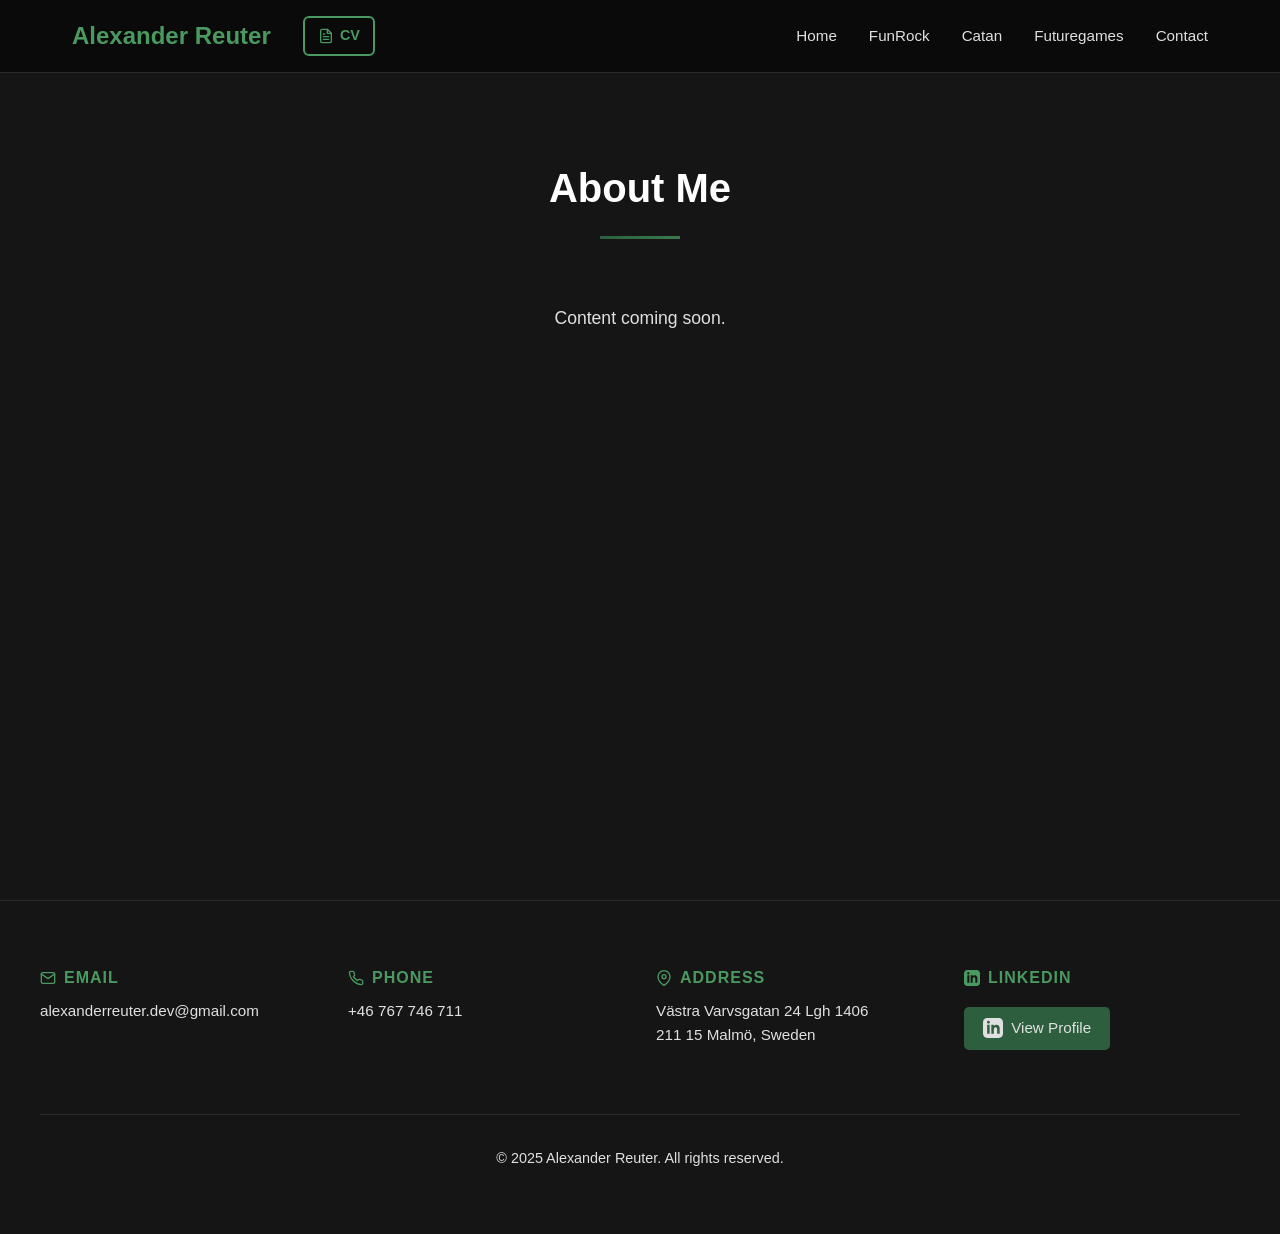
==== commit 1fa0931b: "Header update" ====
--- a/about.html
+++ b/about.html
@@ -9,7 +9,19 @@
 <body>
     <nav class="navbar">
         <div class="nav-container">
-            <a href="index.html" class="nav-logo">Alexander Reuter</a>
+            <div class="nav-left">
+                <a href="index.html" class="nav-logo">Alexander Reuter</a>
+                <a href="documents/Alexander_Reuter_CV.pdf" class="nav-btn" target="_blank" download>
+                    <svg xmlns="http://www.w3.org/2000/svg" width="16" height="16" viewBox="0 0 24 24" fill="none" stroke="currentColor" stroke-width="2" stroke-linecap="round" stroke-linejoin="round">
+                        <path d="M14 2H6a2 2 0 0 0-2 2v16a2 2 0 0 0 2 2h12a2 2 0 0 0 2-2V8z"></path>
+                        <polyline points="14 2 14 8 20 8"></polyline>
+                        <line x1="16" y1="13" x2="8" y2="13"></line>
+                        <line x1="16" y1="17" x2="8" y2="17"></line>
+                        <polyline points="10 9 9 9 8 9"></polyline>
+                    </svg>
+                    CV
+                </a>
+            </div>
             <ul class="nav-menu" id="navMenu">
             </ul>
         </div>
--- a/style.css
+++ b/style.css
@@ -9,7 +9,7 @@
     --bg-secondary: #151515;
     --bg-card: #1a1a1a;
     --text-primary: #ffffff;
-    --text-secondary: #d4d4d4;
+    --text-secondary: #e0e0e0;
     --accent-primary: #2d5f3f;
     --accent-secondary: #3a7a4e;
     --accent-bright: #4a9960;
@@ -64,16 +64,47 @@
     align-items: center;
 }
 
+.nav-left {
+    display: flex;
+    align-items: center;
+    gap: var(--spacing-md);
+}
+
 .nav-logo {
     font-size: 1.5rem;
     font-weight: bold;
-    color: var(--accent-primary);
+    color: var(--accent-bright);
     text-decoration: none;
     transition: transform var(--transition-fast);
 }
 
 .nav-logo:hover {
     transform: scale(1.1);
+}
+
+.nav-links {
+    display: flex;
+    align-items: center;
+    gap: var(--spacing-sm);
+}
+
+.nav-btn {
+    display: inline-flex;
+    align-items: center;
+    gap: 0.4rem;
+    padding: 0.4rem 0.8rem;
+    color: var(--accent-bright);
+    text-decoration: none;
+    font-size: 0.9rem;
+    font-weight: 600;
+    border: 2px solid var(--accent-bright);
+    border-radius: 6px;
+    transition: all var(--transition-normal);
+}
+
+.nav-btn:hover {
+    transform: scale(1.05);
+    box-shadow: 0 0 15px rgba(74, 153, 96, 0.4);
 }
 
 .nav-menu {
@@ -132,7 +163,7 @@
     display: grid;
     grid-template-columns: 1fr 300px;
     gap: var(--spacing-lg);
-    align-items: start;
+    align-items: center;
 }
 
 .intro-text {
@@ -147,10 +178,19 @@
 }
 
 .intro-title {
-    font-size: 1.5rem;
-    color: var(--accent-primary);
+    font-size: 1.75rem;
+    color: var(--text-primary);
     margin-bottom: var(--spacing-md);
     font-weight: 600;
+}
+
+.intro-title::after {
+    content: '';
+    display: block;
+    width: 80px;
+    height: 3px;
+    background: linear-gradient(90deg, var(--accent-primary), var(--accent-secondary));
+    margin-top: var(--spacing-sm);
 }
 
 .intro-description {
@@ -168,24 +208,28 @@
 }
 
 .intro-btn {
-    display: inline-block;
+    display: inline-flex;
+    align-items: center;
+    gap: 0.5rem;
     padding: 0.6rem 1.2rem;
-    color: var(--accent-primary);
+    color: var(--accent-bright);
     text-decoration: none;
     font-size: 1rem;
     font-weight: 600;
-    border: 2px solid var(--accent-primary);
+    border: 2px solid var(--accent-bright);
     border-radius: 6px;
     transition: all var(--transition-normal);
 }
 
 .intro-btn:hover {
-    background-color: var(--accent-primary);
-    color: var(--bg-primary);
+    transform: scale(1.05);
+    box-shadow: 0 0 20px rgba(74, 153, 96, 0.4);
 }
 
 .intro-photo {
     animation: fadeInUp 0.8s ease 0.2s backwards;
+    position: relative;
+    top: -40px;
 }
 
 .photo-placeholder {
@@ -225,10 +269,10 @@
     margin-top: var(--spacing-lg);
 }
 
-.project-column {
-    display: flex;
-    flex-direction: column;
-    gap: var(--spacing-lg);
+.projects-layout > .project-showcase-card:last-child:nth-child(odd) {
+    grid-column: 1 / -1;
+    width: calc(50% - var(--spacing-lg) / 2);
+    justify-self: center;
 }
 
 .project-showcase-card {
@@ -257,7 +301,8 @@
     overflow: hidden;
 }
 
-.project-showcase-image img {
+.project-showcase-image img,
+.project-showcase-image video {
     width: 100%;
     height: 100%;
     object-fit: cover;
@@ -316,6 +361,10 @@
 
     .projects-layout {
         grid-template-columns: 1fr;
+    }
+
+    .projects-layout > .project-showcase-card:last-child:nth-child(odd) {
+        width: 100%;
     }
 }
 
@@ -637,7 +686,7 @@
 
 .footer-item h4 {
     font-size: 1rem;
-    color: var(--accent-primary);
+    color: var(--accent-bright);
     margin-bottom: var(--spacing-xs);
     text-transform: uppercase;
     letter-spacing: 1px;
@@ -769,6 +818,21 @@
 
 .futuregames-project-content {
     padding: var(--spacing-md);
+    position: relative;
+}
+
+.futuregames-project-content .project-tags {
+    position: absolute;
+    top: var(--spacing-md);
+    right: var(--spacing-md);
+    display: flex;
+    gap: 0.5rem;
+}
+
+.futuregames-project-content .project-tags img {
+    height: 28px;
+    width: auto;
+    opacity: 0.9;
 }
 
 .futuregames-project-content h3 {
@@ -784,8 +848,19 @@
 
 .project-details {
     margin-top: var(--spacing-sm);
-    border-top: 1px solid var(--border-color);
     padding-top: var(--spacing-sm);
+    position: relative;
+}
+
+.project-details::before {
+    content: '';
+    position: absolute;
+    top: 0;
+    left: 0;
+    width: 100%;
+    height: 1px;
+    background: linear-gradient(90deg, var(--accent-primary), var(--accent-secondary));
+    opacity: 0.5;
 }
 
 .project-detail-row {
